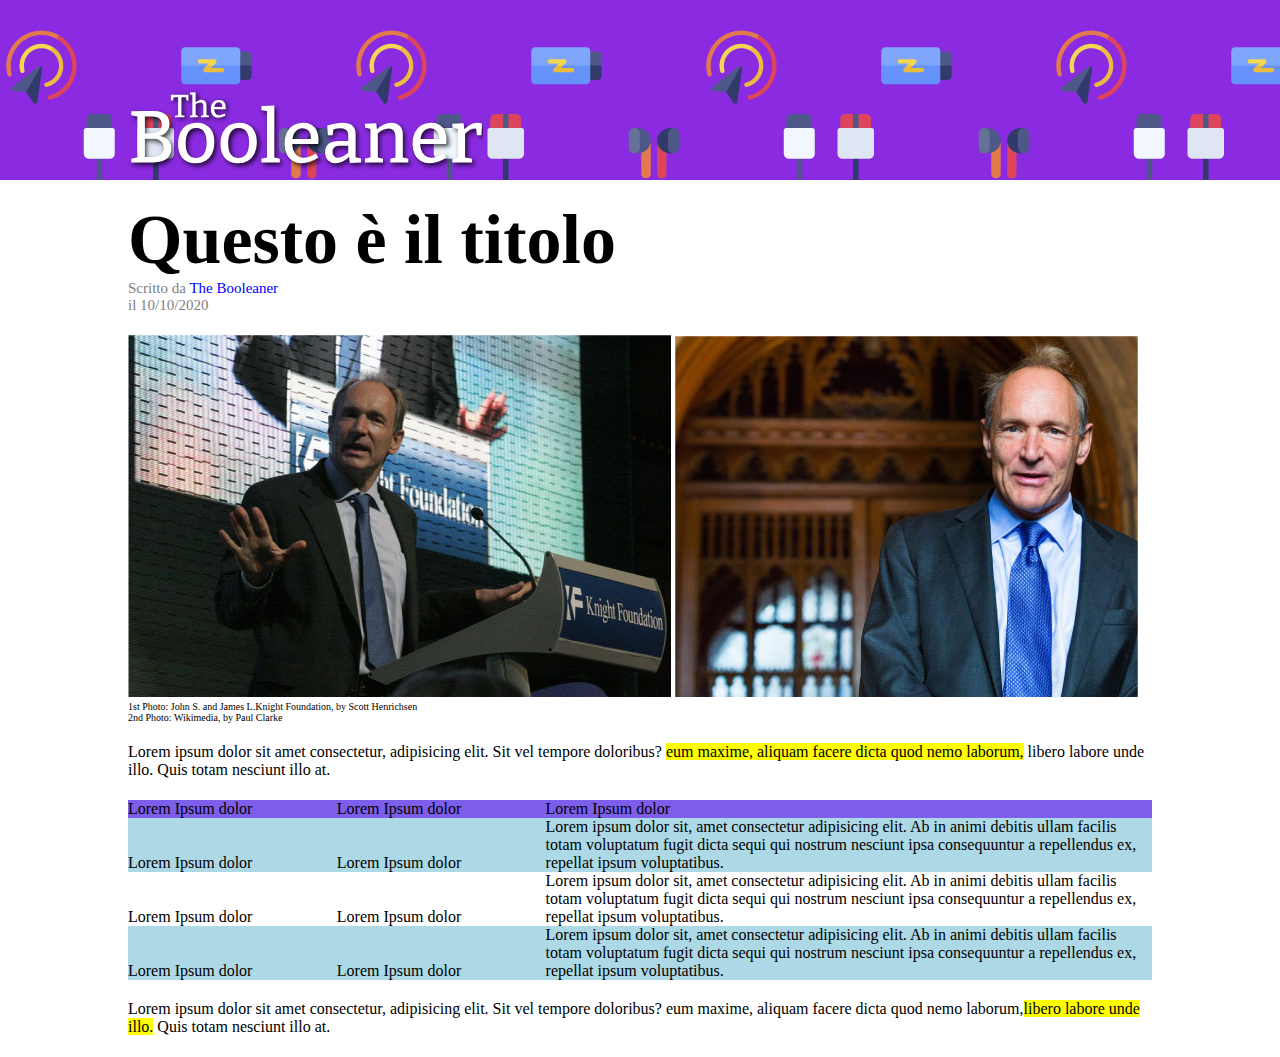
==== index2.html @ 3da4a6c5 "Test 2 cambiamenti di codice" ====
<!DOCTYPE html>
<html lang="en">
<head>
    <meta charset="UTF-8">
    <meta name="viewport" content="width=device-width, initial-scale=1.0">
    <title>Document</title>
    <link rel="stylesheet" href="./css/style2.css">
</head>
<body>
    <header>
        <img src="./img/logo.svg" alt="" class="logo">
    </header>

    <main>
        <!-- Prima parte -->
        <h1 class="titolo"> Questo è il titolo</h1>
        <p class="dati">Scritto da <font color="blue">The Booleaner</font> <br> il 10/10/2020</p>
        <img src="./img/tim-1.jpg" alt="" class="foto">
        <img src="./img/tim-2.jpg" alt="" class="foto">
        <figcaption>1st Photo: John S. and James L.Knight Foundation, by Scott Henrichsen <br> 2nd Photo: Wikimedia, by Paul Clarke</figcaption>

        <!-- paragrafo -->

        <p class="paragrafo1">Lorem ipsum dolor sit amet consectetur, adipisicing elit. Sit vel tempore doloribus? <mark>eum maxime, aliquam facere dicta quod nemo laborum,</mark>  libero labore unde illo. Quis totam nesciunt illo at.</p>
        
        <!-- Tabella o no tabella? -->

        <div class="riga-testa">
            <div class="casella 1">Lorem Ipsum dolor</div>
            <div class="casella 2">Lorem Ipsum dolor</div>
            <div class="casella ultima">Lorem Ipsum dolor</div>
        </div>
        <div class="riga-dispari">
            <div class="casella 1">Lorem Ipsum dolor</div>
            <div class="casella 2">Lorem Ipsum dolor</div>
            <div class="casella ultima">Lorem ipsum dolor sit, amet consectetur adipisicing elit. Ab in animi debitis ullam facilis totam voluptatum fugit dicta sequi qui nostrum nesciunt ipsa consequuntur a repellendus ex, repellat ipsum voluptatibus.</div>
        </div>
        <div>
            <div class="casella 1">Lorem Ipsum dolor</div>
            <div class="casella 2">Lorem Ipsum dolor</div>
            <div class="casella ultima">Lorem ipsum dolor sit, amet consectetur adipisicing elit. Ab in animi debitis ullam facilis totam voluptatum fugit dicta sequi qui nostrum nesciunt ipsa consequuntur a repellendus ex, repellat ipsum voluptatibus.</div>
        </div>
        <div class="riga-dispari">
            <div class="casella 1">Lorem Ipsum dolor</div>
            <div class="casella 2">Lorem Ipsum dolor</div>
            <div class="casella ultima">Lorem ipsum dolor sit, amet consectetur adipisicing elit. Ab in animi debitis ullam facilis totam voluptatum fugit dicta sequi qui nostrum nesciunt ipsa consequuntur a repellendus ex, repellat ipsum voluptatibus.</div>
        </div>

        <!-- Ultimo paragrafo -->
        <p class="paragrafo1">Lorem ipsum dolor sit amet consectetur, adipisicing elit. Sit vel tempore doloribus? eum maxime, aliquam facere dicta quod nemo laborum,<mark>libero labore unde illo.</mark> Quis totam nesciunt illo at.</p>

    </main>

    <footer>

    </footer>
    
</body>
</html>
---- css/style2.css ----
* {
    box-sizing: border-box;
    margin: 0;
    padding: 0;
}

header {
    background-color: blueviolet;
    background-image: url(../img/pattern.png);
    height: 20vh;
    margin: 0;
    position: relative;
}

.logo {
    height: 50%;
    margin-left: 10%;
    position: absolute;
    bottom: 0;
    left: 0;
}

/* MAIN */

main {
    margin: 0 10%;
}

.titolo {
    font-size: 70px;
    margin-top: 2%;
}

.dati {
    color: gray;
    font-size: 15px;
    margin-bottom: 2%;
}

.paragrafo1 {
    margin: 2% 0;
}

figcaption {
    font-size: 10px;
}

.casella {
    display: inline-block;
    width: 20%;
    text-align: left;
}

.ultima {
    width: 58%;
}

.riga-testa {
    background-color: rgb(125, 94, 234);
}

.riga-dispari{
    background-color: lightblue;
}
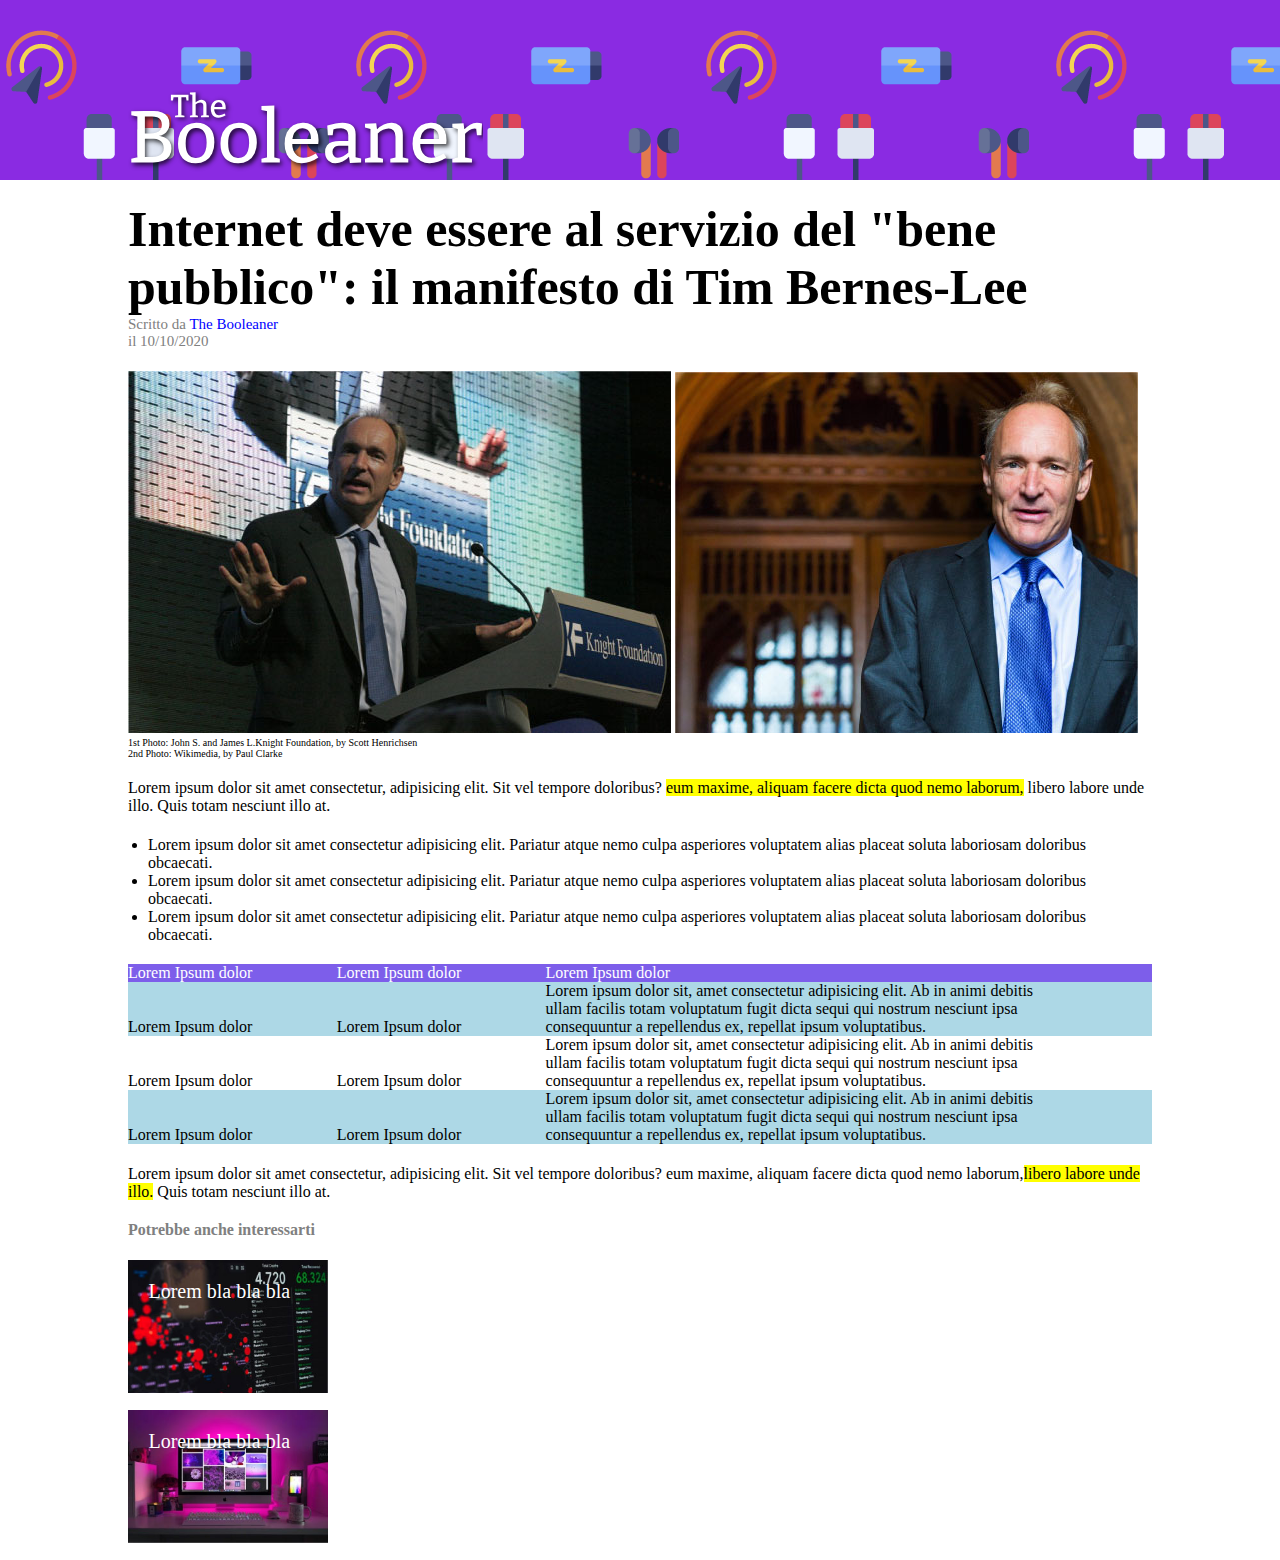
==== commit 4170fe08: "Piccole modifiche" ====
--- a/index2.html
+++ b/index2.html
@@ -13,7 +13,7 @@
 
     <main>
         <!-- Prima parte -->
-        <h1 class="titolo"> Questo è il titolo</h1>
+        <h1 class="titolo">Internet deve essere al servizio del "bene pubblico": il manifesto di Tim Bernes-Lee</h1>
         <p class="dati">Scritto da <font color="blue">The Booleaner</font> <br> il 10/10/2020</p>
         <img src="./img/tim-1.jpg" alt="" class="foto">
         <img src="./img/tim-2.jpg" alt="" class="foto">
@@ -22,27 +22,34 @@
         <!-- paragrafo -->
 
         <p class="paragrafo1">Lorem ipsum dolor sit amet consectetur, adipisicing elit. Sit vel tempore doloribus? <mark>eum maxime, aliquam facere dicta quod nemo laborum,</mark>  libero labore unde illo. Quis totam nesciunt illo at.</p>
+
+        <!-- lista -->
+        <ul>
+            <li>Lorem ipsum dolor sit amet consectetur adipisicing elit. Pariatur atque nemo culpa asperiores voluptatem alias placeat soluta laboriosam doloribus obcaecati.</li>
+            <li>Lorem ipsum dolor sit amet consectetur adipisicing elit. Pariatur atque nemo culpa asperiores voluptatem alias placeat soluta laboriosam doloribus obcaecati.</li>
+            <li>Lorem ipsum dolor sit amet consectetur adipisicing elit. Pariatur atque nemo culpa asperiores voluptatem alias placeat soluta laboriosam doloribus obcaecati.</li>
+        </ul>
         
         <!-- Tabella o no tabella? -->
 
         <div class="riga-testa">
-            <div class="casella 1">Lorem Ipsum dolor</div>
-            <div class="casella 2">Lorem Ipsum dolor</div>
+            <div class="casella">Lorem Ipsum dolor</div>
+            <div class="casella">Lorem Ipsum dolor</div>
             <div class="casella ultima">Lorem Ipsum dolor</div>
         </div>
         <div class="riga-dispari">
-            <div class="casella 1">Lorem Ipsum dolor</div>
-            <div class="casella 2">Lorem Ipsum dolor</div>
+            <div class="casella">Lorem Ipsum dolor</div>
+            <div class="casella">Lorem Ipsum dolor</div>
             <div class="casella ultima">Lorem ipsum dolor sit, amet consectetur adipisicing elit. Ab in animi debitis ullam facilis totam voluptatum fugit dicta sequi qui nostrum nesciunt ipsa consequuntur a repellendus ex, repellat ipsum voluptatibus.</div>
         </div>
         <div>
-            <div class="casella 1">Lorem Ipsum dolor</div>
-            <div class="casella 2">Lorem Ipsum dolor</div>
+            <div class="casella">Lorem Ipsum dolor</div>
+            <div class="casella">Lorem Ipsum dolor</div>
             <div class="casella ultima">Lorem ipsum dolor sit, amet consectetur adipisicing elit. Ab in animi debitis ullam facilis totam voluptatum fugit dicta sequi qui nostrum nesciunt ipsa consequuntur a repellendus ex, repellat ipsum voluptatibus.</div>
         </div>
         <div class="riga-dispari">
-            <div class="casella 1">Lorem Ipsum dolor</div>
-            <div class="casella 2">Lorem Ipsum dolor</div>
+            <div class="casella">Lorem Ipsum dolor</div>
+            <div class="casella">Lorem Ipsum dolor</div>
             <div class="casella ultima">Lorem ipsum dolor sit, amet consectetur adipisicing elit. Ab in animi debitis ullam facilis totam voluptatum fugit dicta sequi qui nostrum nesciunt ipsa consequuntur a repellendus ex, repellat ipsum voluptatibus.</div>
         </div>
 
@@ -52,7 +59,13 @@
     </main>
 
     <footer>
-
+        <p><b>Potrebbe anche interessarti</b></p>
+        <div class="immagine1">
+            <div>Lorem bla bla bla</div>
+        </div>
+        <div class="immagine2">
+            <div>Lorem bla bla bla</div>
+        </div>
     </footer>
     
 </body>
--- a/css/style2.css
+++ b/css/style2.css
@@ -27,7 +27,7 @@
 }
 
 .titolo {
-    font-size: 70px;
+    font-size: 50px;
     margin-top: 2%;
 }
 
@@ -37,13 +37,26 @@
     margin-bottom: 2%;
 }
 
+figcaption {
+    font-size: 10px;
+}
+
 .paragrafo1 {
     margin: 2% 0;
 }
 
-figcaption {
-    font-size: 10px;
+/* Lista */
+
+ul {
+    margin-left: 20px;
+    margin-bottom: 2%;
 }
+
+/* Tabella o no tabella? */
+
+
+
+
 
 .casella {
     display: inline-block;
@@ -52,13 +65,48 @@
 }
 
 .ultima {
-    width: 58%;
+    width: 50%;
 }
 
 .riga-testa {
     background-color: rgb(125, 94, 234);
+    color: white;
 }
 
 .riga-dispari{
     background-color: lightblue;
+}
+
+/* FOOTER */
+footer {
+    margin: 0 10%;
+}
+
+footer > p {
+    color: gray;
+    margin-bottom: 2%;
+}
+
+.immagine1 {
+    background-image: url(../img/graph.jpg);
+    background-size: contain;
+    height: 150px;
+    width: 200px;
+    background-repeat: no-repeat;
+}
+
+.immagine2 {
+    background-image: url(../img/monitor.jpg);
+    background-size: contain;
+    height: 150px;
+    width: 200px;
+    background-repeat: no-repeat;
+}
+
+footer > div {
+    color: white;
+    font-family: Georgia, 'Times New Roman', Times, serif;
+    font-size: 20px;
+    padding-top: 2%;
+    padding-left: 2%;
 }